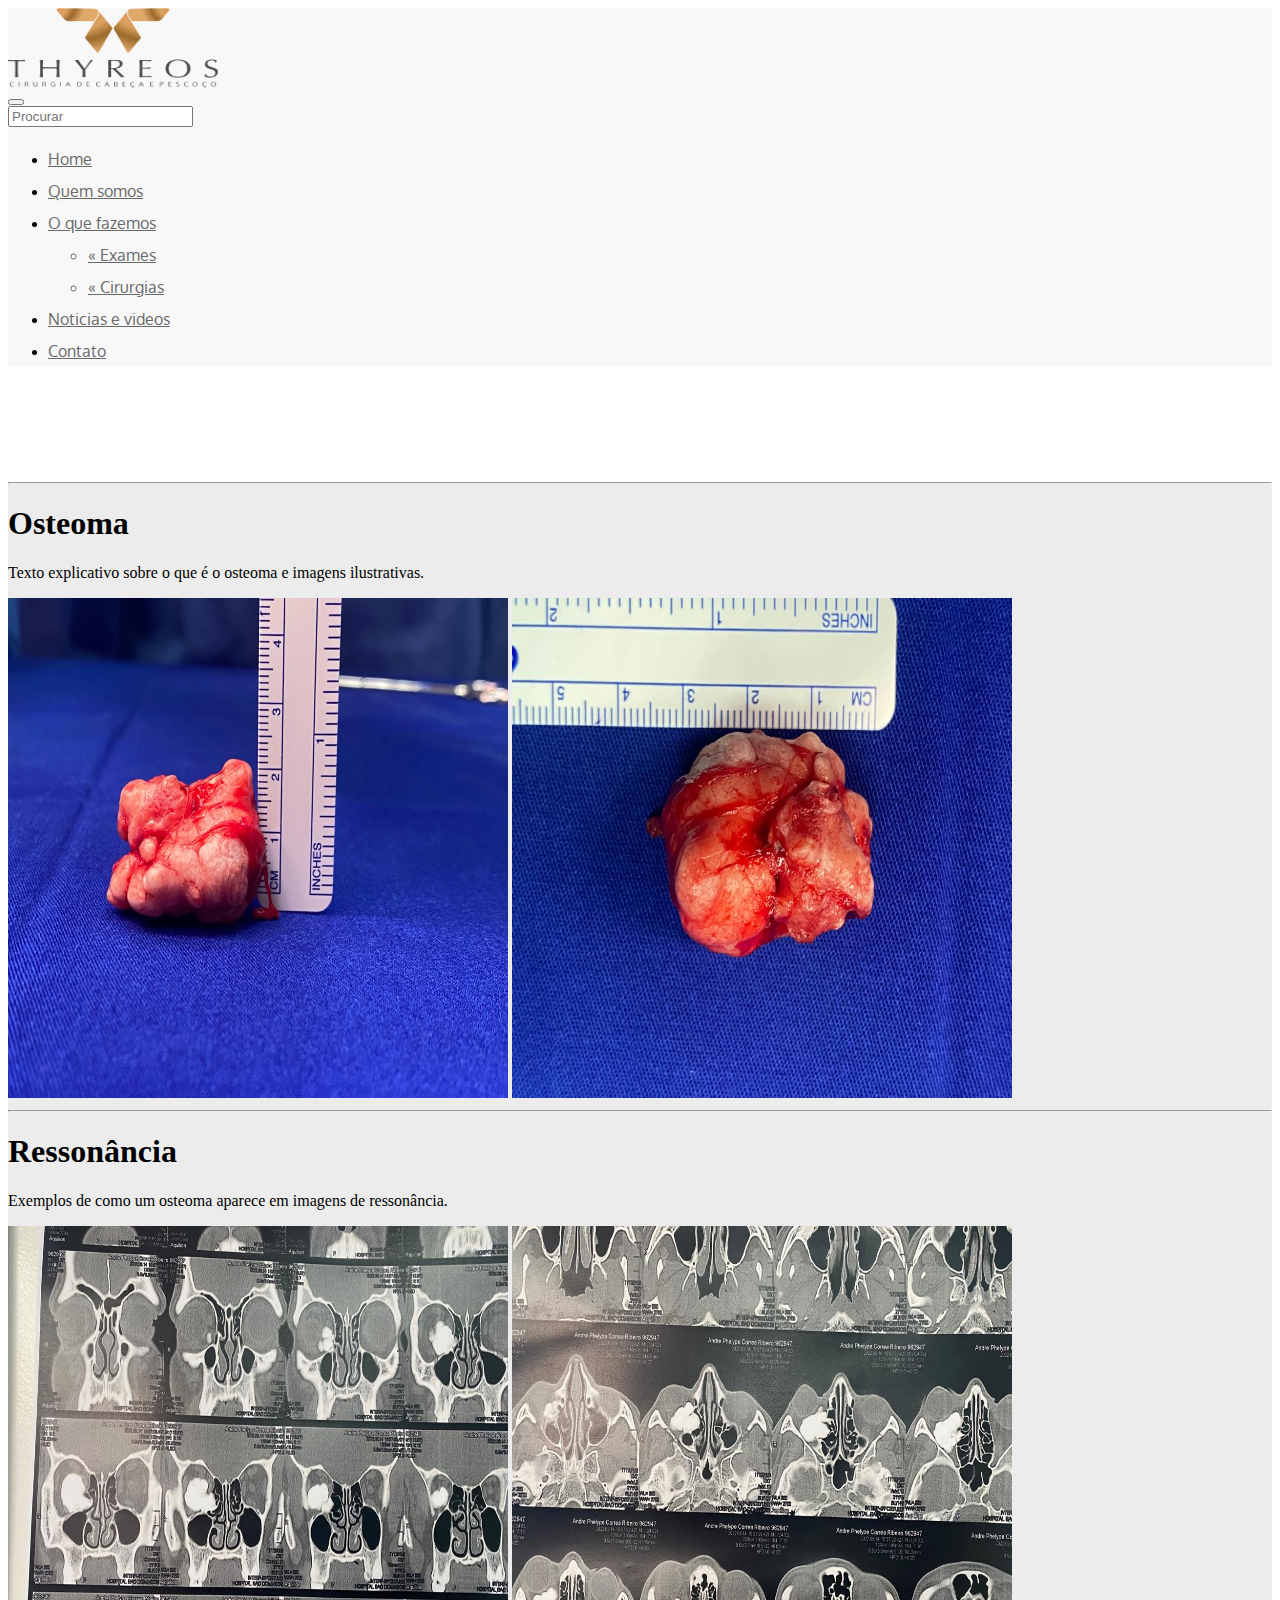
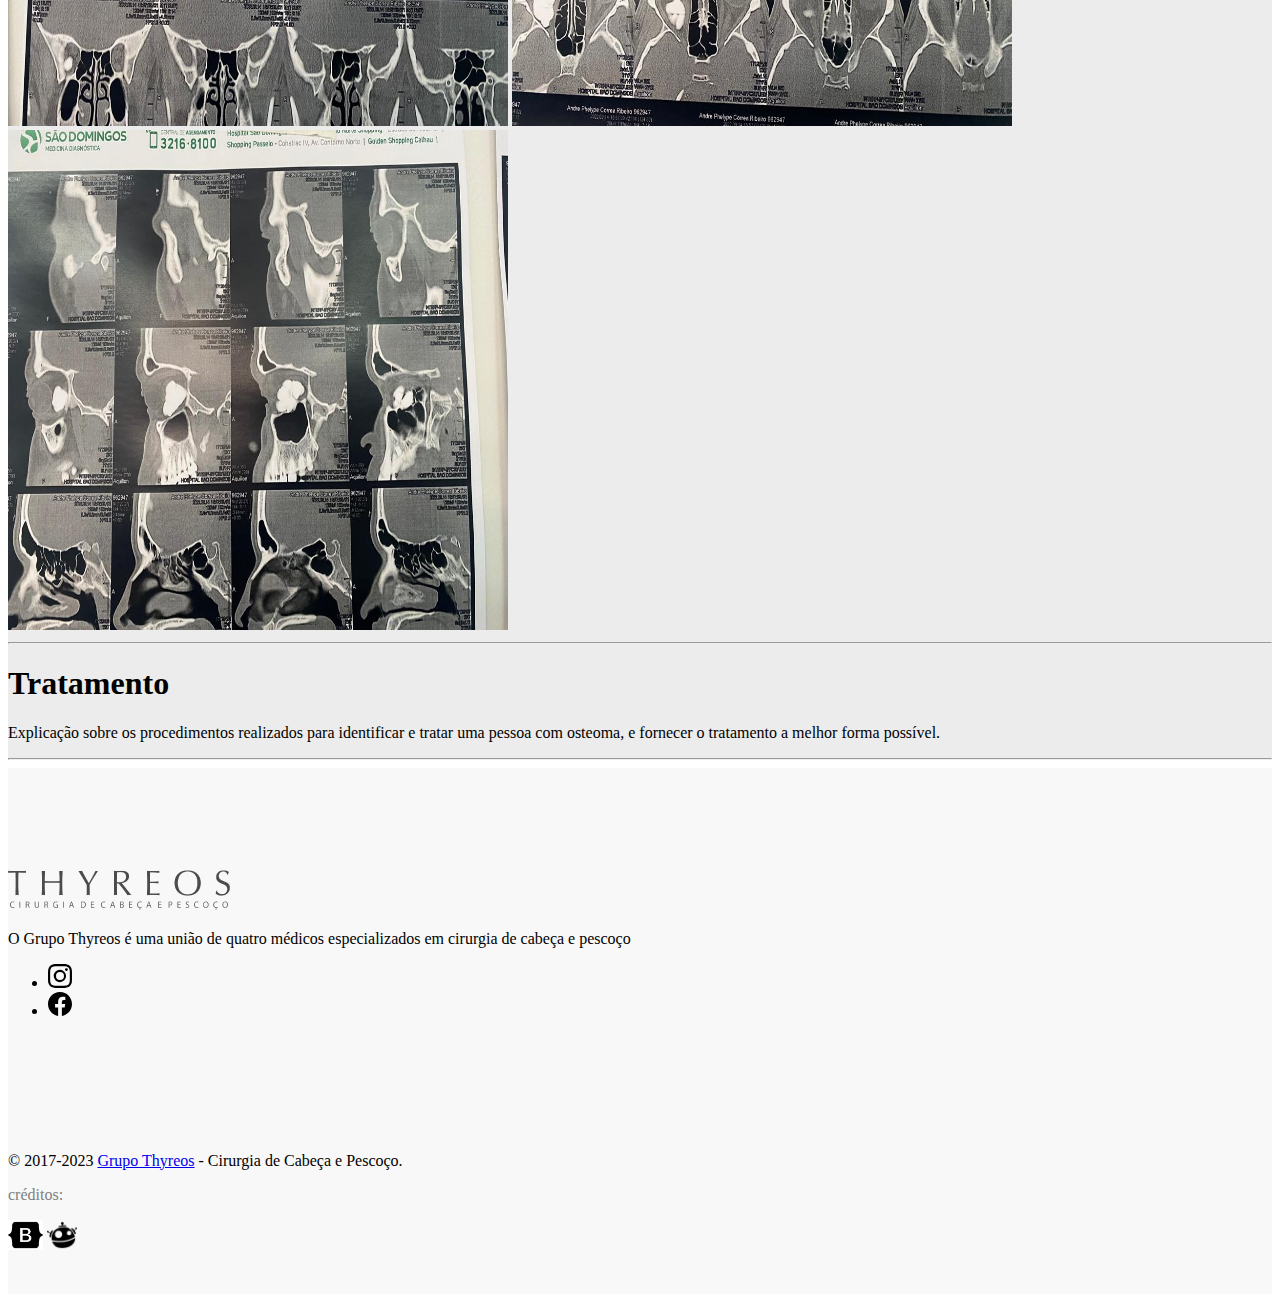
==== html/osteoma.html @ 92bbc5ab "Add files via upload" ====
<!DOCTYPE html>
<html lang="pt-br">
    <head>
        <meta charset="UTF-8">
        <meta http-equiv="X-UA-Compatible" content="IE=edge">
        <meta name="viewport" content="width=device-width, initial-scale=1">

        <!-- Link to Css-->
        <link rel="stylesheet" href="../css/index.css">

        <!-- Favicons -->
        <link rel="apple-touch-icon" href="/docs/5.3/assets/img/favicons/apple-touch-icon.png" sizes="180x180">
        <link rel="icon" href="/docs/5.3/assets/img/favicons/favicon-32x32.png" sizes="32x32" type="image/png">
        <link rel="icon" href="/docs/5.3/assets/img/favicons/favicon-16x16.png" sizes="16x16" type="image/png">
        <link rel="manifest" href="/docs/5.3/assets/img/favicons/manifest.json">
        <link rel="mask-icon" href="/docs/5.3/assets/img/favicons/safari-pinned-tab.svg" color="#712cf9">
        <link rel="icon" href="/docs/5.3/assets/img/favicons/favicon.ico">
        <meta name="theme-color" content="#712cf9">

        <!-- Link to Bootstrap-->
        <link rel="stylesheet" href="https://stackpath.bootstrapcdn.com/bootstrap/4.1.0/css/bootstrap.min.css" integrity="sha384-9gVQ4dYFwwWSjIDZnLEWnxCjeSWFphJiwGPXr1jddIhOegiu1FwO5qRGvFXOdJZ4" crossorigin="anonymous">

        <link rel="icon" href="../images/icon_logo.png" sizes="80x47">

        <style type="text/css">
  
          /* ============ desktop view ============ */
          @media all and (min-width: 992px) {
          
            .dropdown-menu li{
              position: relative;
            }
            .dropdown-menu .submenu{ 
              display: none;
              position: absolute;
              left:100%; top:-7px;
            }
            .dropdown-menu .submenu-left{ 
              right:100%; left:auto;
            }
          
            .dropdown-menu > li:hover{ background-color: #f1f1f1 }
            .dropdown-menu > li:hover > .submenu{
              display: block;
            }
          }	
          /* ============ desktop view .end// ============ */
          
          /* ============ small devices ============ */
          @media (max-width: 991px) {
          
          .dropdown-menu .dropdown-menu{
              margin-left:0.7rem; margin-right:0.7rem; margin-bottom: .5rem;
          }
          
          }	
          /* ============ small devices .end// ============ */
          
          </style>
          
        <script type="text/javascript">
        //	window.addEventListener("resize", function() {
        //		"use strict"; window.location.reload(); 
        //	});
        
        
          document.addEventListener("DOMContentLoaded", function(){
                
        
              /////// Prevent closing from click inside dropdown
            document.querySelectorAll('.dropdown-menu').forEach(function(element){
              element.addEventListener('click', function (e) {
                e.stopPropagation();
              });
            })
        
        
        
            // make it as accordion for smaller screens
            if (window.innerWidth < 992) {
        
              // close all inner dropdowns when parent is closed
              document.querySelectorAll('.navbar .dropdown').forEach(function(everydropdown){
                everydropdown.addEventListener('hidden.bs.dropdown', function () {
                  // after dropdown is hidden, then find all submenus
                    this.querySelectorAll('.submenu').forEach(function(everysubmenu){
                      // hide every submenu as well
                      everysubmenu.style.display = 'none';
                    });
                })
              });
              
              document.querySelectorAll('.dropdown-menu a').forEach(function(element){
                element.addEventListener('click', function (e) {
            
                    let nextEl = this.nextElementSibling;
                    if(nextEl && nextEl.classList.contains('submenu')) {	
                      // prevent opening link if link needs to open dropdown
                      e.preventDefault();
                      console.log(nextEl);
                      if(nextEl.style.display == 'block'){
                        nextEl.style.display = 'none';
                      } else {
                        nextEl.style.display = 'block';
                      }
        
                    }
                });
              })
            }
            // end if innerWidth
        
          }); 
          // DOMContentLoaded  end
        </script>

        <style type="text/css">.vue-notification-group{display:block;position:fixed;z-index:5000}.vue-notification-wrapper{display:block;overflow:hidden;width:100%;margin:0;padding:0}.notification-title{font-weight:600}.vue-notification-template{background:#fff}.vue-notification,.vue-notification-template{display:block;text-align:left}.vue-notification{font-size:12px;padding:10px;margin:0 5px 5px;color:#fff;background:#44a4fc;}.vue-notification.warn{background:#ffb648;}.vue-notification.error{background:#e54d42;}.vue-notification.success{background:#68cd86;}.vn-fade-enter-active,.vn-fade-leave-active,.vn-fade-move{transition:all .5s}.vn-fade-enter,.vn-fade-leave-to{opacity:0}</style>
        <!-- Site title-->
        <title>Site Thyreos</title>
    </head>
    <body>

        <svg xmlns="http://www.w3.org/2000/svg" style="display: none;">
          <symbol id="facebook" viewBox="0 0 16 16">
            <path d="M16 8.049c0-4.446-3.582-8.05-8-8.05C3.58 0-.002 3.603-.002 8.05c0 4.017 2.926 7.347 6.75 7.951v-5.625h-2.03V8.05H6.75V6.275c0-2.017 1.195-3.131 3.022-3.131.876 0 1.791.157 1.791.157v1.98h-1.009c-.993 0-1.303.621-1.303 1.258v1.51h2.218l-.354 2.326H9.25V16c3.824-.604 6.75-3.934 6.75-7.951z"></path>
          </symbol>
          <symbol id="instagram" viewBox="0 0 16 16">
              <path d="M8 0C5.829 0 5.556.01 4.703.048 3.85.088 3.269.222 2.76.42a3.917 3.917 0 0 0-1.417.923A3.927 3.927 0 0 0 .42 2.76C.222 3.268.087 3.85.048 4.7.01 5.555 0 5.827 0 8.001c0 2.172.01 2.444.048 3.297.04.852.174 1.433.372 1.942.205.526.478.972.923 1.417.444.445.89.719 1.416.923.51.198 1.09.333 1.942.372C5.555 15.99 5.827 16 8 16s2.444-.01 3.298-.048c.851-.04 1.434-.174 1.943-.372a3.916 3.916 0 0 0 1.416-.923c.445-.445.718-.891.923-1.417.197-.509.332-1.09.372-1.942C15.99 10.445 16 10.173 16 8s-.01-2.445-.048-3.299c-.04-.851-.175-1.433-.372-1.941a3.926 3.926 0 0 0-.923-1.417A3.911 3.911 0 0 0 13.24.42c-.51-.198-1.092-.333-1.943-.372C10.443.01 10.172 0 7.998 0h.003zm-.717 1.442h.718c2.136 0 2.389.007 3.232.046.78.035 1.204.166 1.486.275.373.145.64.319.92.599.28.28.453.546.598.92.11.281.24.705.275 1.485.039.843.047 1.096.047 3.231s-.008 2.389-.047 3.232c-.035.78-.166 1.203-.275 1.485a2.47 2.47 0 0 1-.599.919c-.28.28-.546.453-.92.598-.28.11-.704.24-1.485.276-.843.038-1.096.047-3.232.047s-2.39-.009-3.233-.047c-.78-.036-1.203-.166-1.485-.276a2.478 2.478 0 0 1-.92-.598 2.48 2.48 0 0 1-.6-.92c-.109-.281-.24-.705-.275-1.485-.038-.843-.046-1.096-.046-3.233 0-2.136.008-2.388.046-3.231.036-.78.166-1.204.276-1.486.145-.373.319-.64.599-.92.28-.28.546-.453.92-.598.282-.11.705-.24 1.485-.276.738-.034 1.024-.044 2.515-.045v.002zm4.988 1.328a.96.96 0 1 0 0 1.92.96.96 0 0 0 0-1.92zm-4.27 1.122a4.109 4.109 0 1 0 0 8.217 4.109 4.109 0 0 0 0-8.217zm0 1.441a2.667 2.667 0 1 1 0 5.334 2.667 2.667 0 0 1 0-5.334z"></path>
          </symbol>
        </svg>
  
          <header>
          <nav class="navbar navbar-expand-xl navbg fixed-top" aria-label="Third navbar example">
              <div class="container-fluid mt-2 mb-2 px-2">
                  <div class="heading">
                  <img class="icone border-right pr-5" src="../images/logo.png" alt="Logo da empresa Thyreos">
                </div>
              <button class="navbar-toggler justify-content-end" type="button" data-bs-toggle="collapse" data-bs-target="#navbarsExample03" aria-controls="navbarsExample03" aria-expanded="false" aria-label="Toggle navigation">
                  <span class="navbar-toggler-icon"></span>
              </button>
  
                <div class="collapse navbar-collapse cont-fixed justify-content-start mt-3 mb-2 px-3" id="navbarsExample03">
                  <form action="" class="navbar-form navbar-right" role="search" id="navBarSearchForm">
                    <input class="form-control pr-5" type="search" placeholder="Procurar" aria-label="Search" wfd-id="id2">
                  </form>
                  <ul class="navbar-nav me-auto mb-2 mb-xl-0">
                    <li class="nav-item px-2">
                      <a class="nav-link active text-nowrap maintext" aria-current="page" href="../html/index.html">Home</a>
                    </li>
                    <li class="nav-item">
                      <a class="nav-link active px-2 text-nowrap maintext" href="#">Quem somos</a>
                    </li>
                    <li class="nav-item dropdown">
                      <a class="nav-link dropdown-toggle maintext px-2 text-nowrap" href="#" data-bs-toggle="dropdown" aria-expanded="false">O que fazemos</a>
                        <ul class="dropdown-menu border-0 dropdown-menu maintext">
                          <li><a class="dropdown ml-4 maintext" href="#"> « Exames </a>
                            <ul class="submenu submenu-left dropdown-menu maintext">
                             <li><a class="ml-4 maintext" href="">Punção Biópsia</a></li>
                             <li><a class="mx-4 maintext" href="">Videolaringoscopia</a></li>
                          </ul>
                         </li>
                        <li><a class="dropdown ml-4 maintext text" href="#"> « Cirurgias </a>
                           <ul class="submenu submenu-left dropdown-menu maintext">
                            <li><a class="text-nowrap ml-4 maintext" href="">Glândula Salivar</a></li>
                            <li><a class="text-nowrap ml-4 maintext" href="">Glândulas Tireoide</a></li>
                            <li><a class="text-nowrap ml-4 maintext" href="">Tumores de Boca</a></li>
                            <li><a class="text-nowrap ml-4 maintext" href="">Tumores na Garganta</a></li>
                            <li><a class="text-nowrap ml-4 maintext" href="">Tumores de Laringe</a></li>
                            <li><a class="text-nowrap ml-4 maintext" href="">Tumores de Seios Paranasais</a></li>
                            <li><a class="text-nowrap ml-4 maintext" href="">Biópsia Gânglios Linfáticos</a></li>
                            <li><a class="text-nowrap mx-4 maintext" href="">Tratamento de Câncer de Pele</a></li>
                            <li><a class="text-nowrap mx-4 maintext" href="">Osteoma</a></li>
                         </ul>
                        </li>
                      </ul>
                    </li>
                    <li class="nav-item px-2 text-nowrap">
                      <a class="nav-link active maintext" href="#">Noticias e videos</a>
                    </li>
                    <li class="nav-item px-2 text-nowrap">
                      <a class="nav-link active maintext" href="#">Contato</a>
                    </li>
                  </ul>
                </div>
              </div>
            </div>
          </nav>
          </header>
          

        <main class="margin-main mx-0 mainbg shadows">

            <!-- Marketing messaging and featurettes
            ================================================== -->
            <!-- Wrap the rest of the page in another container to center all the content. -->
          
            <div class="container marketing text-center">
                <!-- START THE FEATURETTES -->
          
              <hr class="featurette-divider">
          
              <div class="featurette my-4 py-5 shadow bg-light rounded">
                <div class="text-center">
                  <h1 class="featurette-heading">Osteoma <!--<span class="text-muted">It’ll blow your mind.</span>--></h1>
                  <p class="lead">Texto explicativo sobre o que é o osteoma e imagens ilustrativas.</p>

                </div>
                <div class="d-inline">
                  <img src="../images/Osteoma2.jpeg" class="bd-placeholder-img bd-placeholder-img-lg featurette-image img-fluid mx-auto" width="500" height="500" xmlns="http://www.w3.org/2000/svg" role="img" aria-label="Placeholder: 500x500" preserveAspectRatio="xMidYMid slice" focusable="false"><title>Placeholder</title><rect width="100%" height="100%" fill="#eee"></rect><text x="50%" y="50%" fill="#aaa" dy=".3em"></text></img>
                  <img src="../images/Osteoma1.jpeg" class="bd-placeholder-img bd-placeholder-img-lg featurette-image img-fluid mx-auto" width="500" height="500" xmlns="http://www.w3.org/2000/svg" role="img" aria-label="Placeholder: 500x500" preserveAspectRatio="xMidYMid slice" focusable="false"><title>Placeholder</title><rect width="100%" height="100%" fill="#eee"></rect><text x="50%" y="50%" fill="#aaa" dy=".3em"></text></img>
                </div>
              </div>
          
              <hr class="featurette-divider">
          
              <div class="featurette my-4 p-3 shadow bg-light">
                <div class="text-center">
                  <h1 class="featurette-heading">Ressonância <!--<span class="text-muted">Checkmate.</span>--></h1>
                  <p class="lead">Exemplos de como um osteoma aparece em imagens de ressonância.</p>
                </div>
                <div class="">
                  <img src="../images/Ressonância1.jpeg" class="bd-placeholder-img bd-placeholder-img-lg featurette-image img-fluid mx-auto" width="500" height="500" xmlns="http://www.w3.org/2000/svg" role="img" aria-label="Placeholder: 500x500" preserveAspectRatio="xMidYMid slice" focusable="false"><title>Placeholder</title><rect width="100%" height="100%" fill="#eee"></rect><text x="50%" y="50%" fill="#aaa" dy=".3em"></text></img>
                  <img src="../images/Ressonância 2.jpeg" class="bd-placeholder-img bd-placeholder-img-lg featurette-image img-fluid mx-auto" width="500" height="500" xmlns="http://www.w3.org/2000/svg" role="img" aria-label="Placeholder: 500x500" preserveAspectRatio="xMidYMid slice" focusable="false"><title>Placeholder</title><rect width="100%" height="100%" fill="#eee"></rect><text x="50%" y="50%" fill="#aaa" dy=".3em"></text></img>
                  <img src="../images/Ressonância3.jpeg" class="bd-placeholder-img bd-placeholder-img-lg featurette-image img-fluid mx-auto" width="500" height="500" xmlns="http://www.w3.org/2000/svg" role="img" aria-label="Placeholder: 500x500" preserveAspectRatio="xMidYMid slice" focusable="false"><title>Placeholder</title><rect width="100%" height="100%" fill="#eee"></rect><text x="50%" y="50%" fill="#aaa" dy=".3em"></text></img>
          
                </div>
              </div>

              <hr class="featurette-divider">
          
              <div class="featurette my-4 p-3 mb-5 shadow bg-light rounded">
                <div class="text-center order-md-2">
                  <h1 class="featurette-heading text-center">Tratamento <!--<span class="text-muted">See for yourself.</span>--></h1>
                  <p class="lead text-center">Explicação sobre os procedimentos realizados para identificar e tratar uma pessoa com osteoma, e fornecer o tratamento a melhor forma possível.</p>
                </div>
              </div>
          
              <hr class="featurette-divider mb-0 shadow">
          
              <!-- /END THE FEATURETTES -->
          
            </div><!-- /.container -->
          </main>
          
            <!-- FOOTER -->
            <footer class="container-fluid mx-0 px-0">
                <div class="navbg footermargin">
                  <div class="text-center mb-4">
                    <img class="" src="../images/thyreos.png" alt="Logo da empresa Thyreos">
                    <p class="mt-4">O Grupo Thyreos é uma união de quatro médicos especializados em cirurgia de cabeça e pescoço</p>
                  </div>  
                  <ul class="nav justify-content-center mt-4">
                    <li class=""><a class="text-muted" href="https://instagram.com/grupothyreos?utm_source=ig_profile_share&igshid=w9jch1jjspug"><svg class="bi" width="24" height="24"><use xlink:href="#instagram"></use></svg></a></li>
                    <li class="ml-3"><a class="text-muted" href="https://www.facebook.com/grupothyreos/"><svg class="bi" width="24" height="24"><use xlink:href="#facebook"></use></svg></a></li>
                  </ul>
                  <div id="copyright" class="vertical-justify">
                    <div class="container-fluid footermargin">
                      <div class="row vertical-center">
                        <div class="col-12 col-sm-12 col-md-10">
                          <p class="mx-5">© 2017-2023 <a href="#">Grupo Thyreos</a> - Cirurgia de Cabeça e Pescoço.</p>
                        </div>
                        <div class="col-12 col-sm-12 col-md-2 vertical-right text-nowrap text-center">
                          <p class="d-inline lowproftext mr-2">créditos:</p>
                          <a class="mr-2" href="https://icons.getbootstrap.com/" target="_blank"><img class="imgrey" src="../images/Bootstrap.png" width="35" height="30" xmlns="http://www.w3.org/2000/svg" role="img" aria-label="Placeholder: 500x500" preserveAspectRatio="xMidYMid slice" focusable="false"><rect width="100%" height="100%" fill="#eee"></rect><text x="50%" y="50%" fill="#aaa" dy=".3em"></text></img></a>
                          <a class="" href="https://br.freepik.com/" target="_blank"><img class="mr-5 imgrey" src="../images/freepik.png" width="30" height="30" xmlns="http://www.w3.org/2000/svg" role="img" aria-label="Placeholder: 500x500" preserveAspectRatio="xMidYMid slice" focusable="false"><rect width="100%" height="100%" fill="#eee"></rect><text x="50%" y="50%" fill="#aaa" dy=".3em"></text></img></a>
                        </div>
                      </div>
                    </div>
                  </div>
              </footer>

        <!-- Bootstrap scripts-->
        <script src="https://cdn.jsdelivr.net/npm/bootstrap@5.3.0-alpha1/dist/js/bootstrap.bundle.min.js" integrity="sha384-w76AqPfDkMBDXo30jS1Sgez6pr3x5MlQ1ZAGC+nuZB+EYdgRZgiwxhTBTkF7CXvN" crossorigin="anonymous"></script>
    </body>
</html>
---- css/index.css ----
@import url('https://fonts.googleapis.com/css2?family=Oxygen:wght@700&display=swap');
@import url('https://fonts.googleapis.com/css2?family=Roboto:wght@700&display=swap');

@keyframes fade{
    from{opacity: 0%;}
    to{opacity: 100%;}
}

@keyframes btnHover{
    to{color: white; background-color: #d2ac47;}
}

.icone{
    width: 210px;
    height: 80px;
}

.heading{
    width: 30%;
    height: 80px;
}

.nome{
    font-size: 130%;
}

.margin-main{
    margin-top: 115px;
}

.cont-fixed{
    width: 2000px;
}

.transparent{
    opacity: 0;
}

form{
    width: 100% !important;
}

.navbg{
    background-color:#F8F8F8;
}

.mainbg{
    background-color:#ECECEC;
}

.maintext{
    color:dimgray;
    font-family: 'Oxygen', sans-serif;
    line-height: 200%;
    animation-name: fade;
    animation-duration: 0.7s;

    transition: color 0.4s;
}

.lowproftext{
    color: grey;
}

.maintext:hover{
    color: #ae8625;
    text-decoration: none;
    transition: color 0.4s;
}

.footermargin{
    padding-top: 100px;
    padding-bottom: 20px;
}

.imgrey{
    fill: black !important;
}

.custom-button{
    padding: 10px 16px;
    background-color: white;
    border: 2px solid #d2ac47;
    border-radius: 10px;

    font-family: 'Roboto', sans-serif;
    color: #ae8625;
}

.custom-button:hover{
    color: #d2ac47;
    animation: btnHover 0.4s forwards;
    text-decoration: none;
}
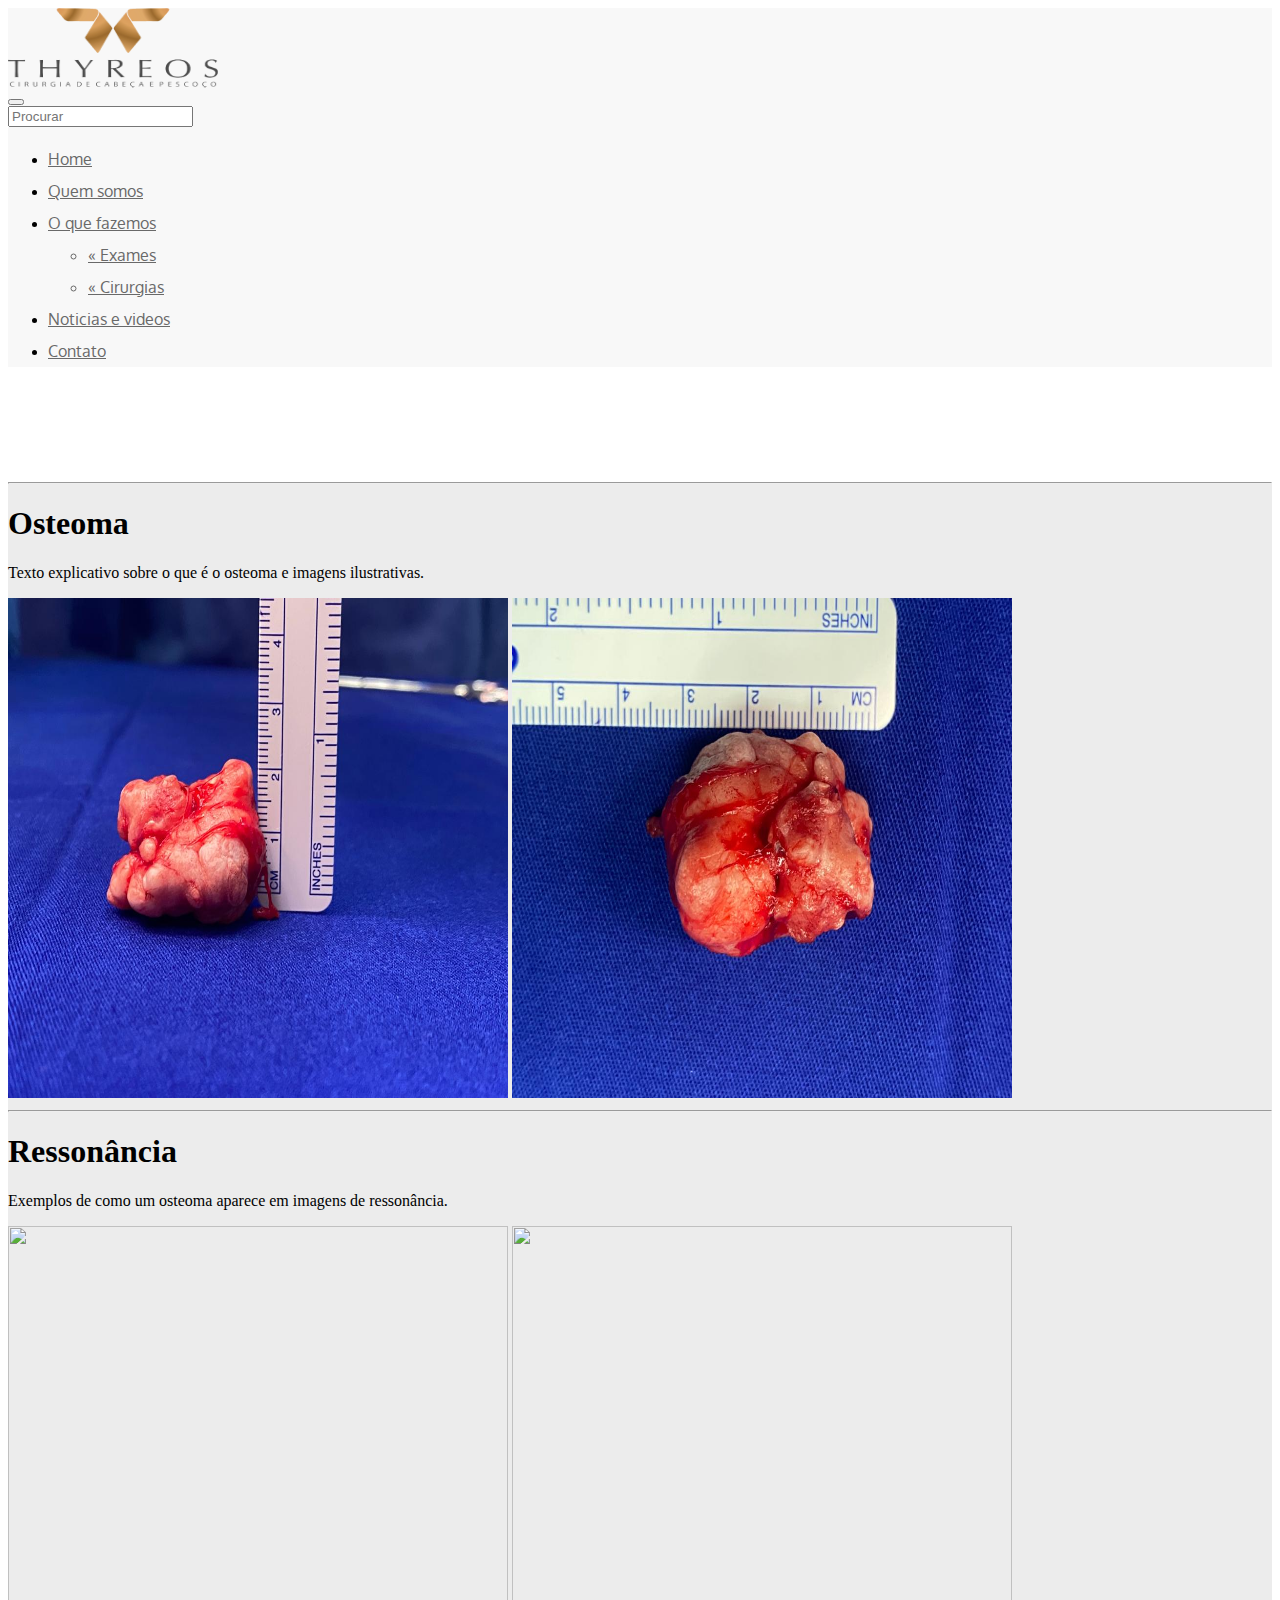
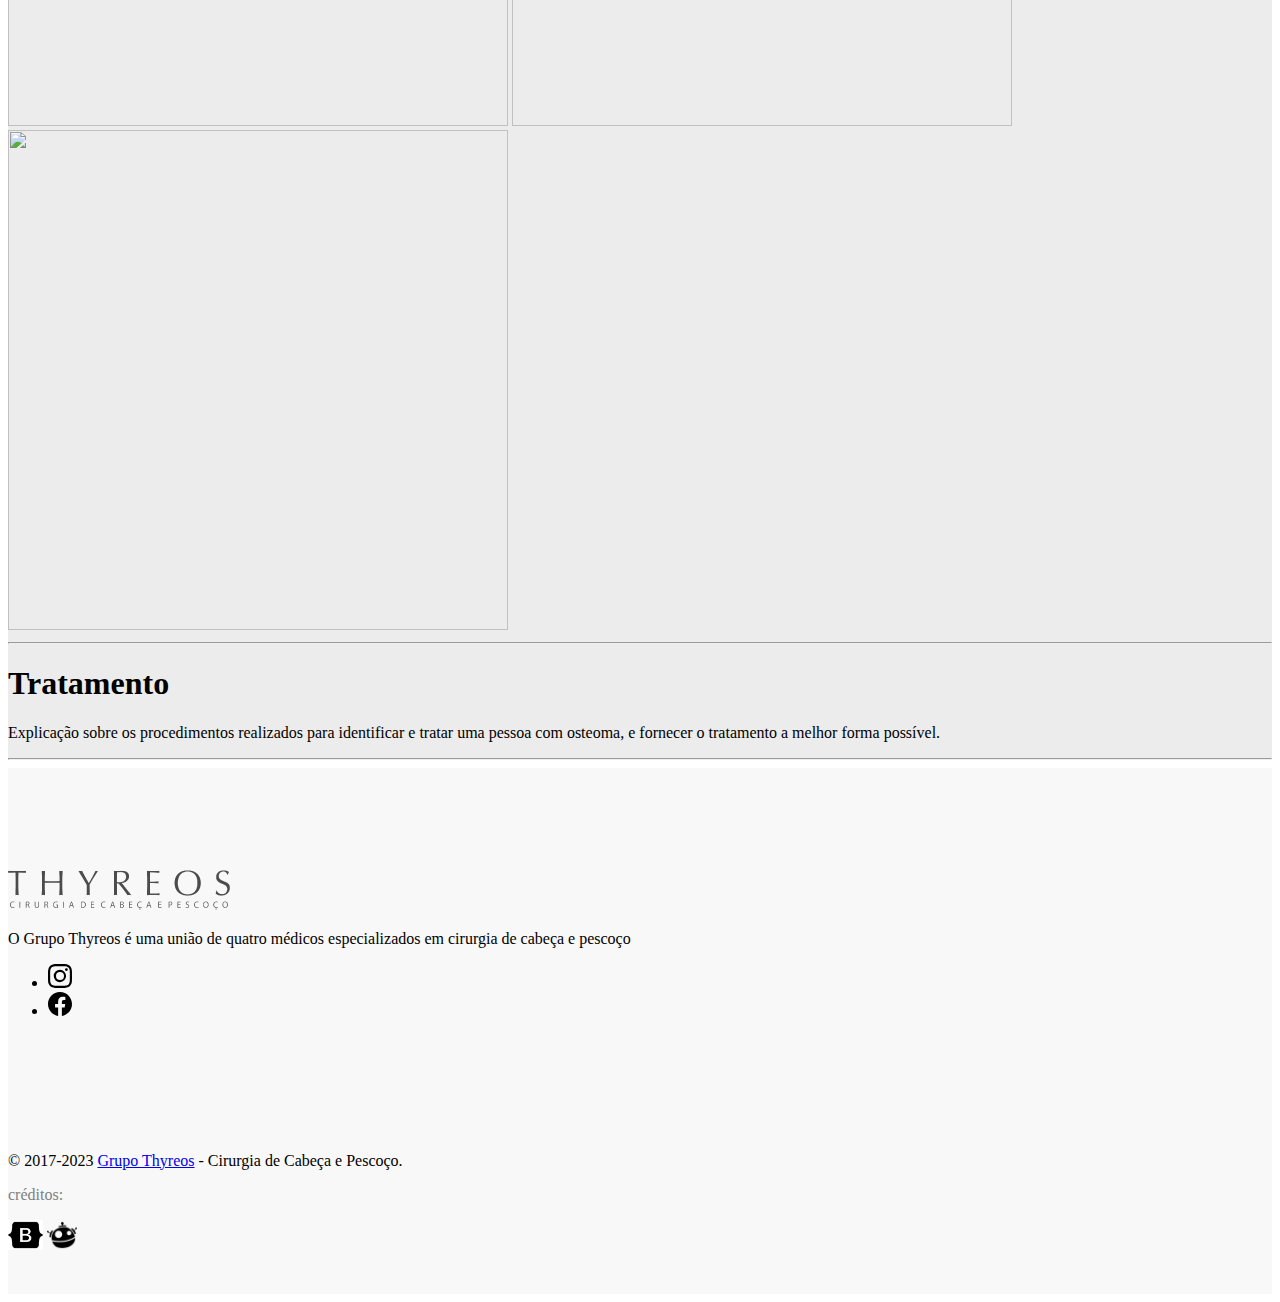
==== commit c2f5d8ae: "Update osteoma.html" ====
--- a/html/osteoma.html
+++ b/html/osteoma.html
@@ -135,7 +135,7 @@
                   <div class="heading">
                   <img class="icone border-right pr-5" src="../images/logo.png" alt="Logo da empresa Thyreos">
                 </div>
-              <button class="navbar-toggler justify-content-end" type="button" data-bs-toggle="collapse" data-bs-target="#navbarsExample03" aria-controls="navbarsExample03" aria-expanded="false" aria-label="Toggle navigation">
+              <button class="navbar-toggler navbar-light justify-content-end" type="button" data-bs-toggle="collapse" data-bs-target="#navbarsExample03" aria-controls="navbarsExample03" aria-expanded="false" aria-label="Toggle navigation">
                   <span class="navbar-toggler-icon"></span>
               </button>
   
@@ -145,7 +145,7 @@
                   </form>
                   <ul class="navbar-nav me-auto mb-2 mb-xl-0">
                     <li class="nav-item px-2">
-                      <a class="nav-link active text-nowrap maintext" aria-current="page" href="../html/index.html">Home</a>
+                      <a class="nav-link active text-nowrap maintext" aria-current="page" href="../index.html">Home</a>
                     </li>
                     <li class="nav-item">
                       <a class="nav-link active px-2 text-nowrap maintext" href="#">Quem somos</a>
@@ -169,7 +169,7 @@
                             <li><a class="text-nowrap ml-4 maintext" href="">Tumores de Seios Paranasais</a></li>
                             <li><a class="text-nowrap ml-4 maintext" href="">Biópsia Gânglios Linfáticos</a></li>
                             <li><a class="text-nowrap mx-4 maintext" href="">Tratamento de Câncer de Pele</a></li>
-                            <li><a class="text-nowrap mx-4 maintext" href="">Osteoma</a></li>
+                            <li><a class="text-nowrap mx-4 maintext" href="#">Osteoma</a></li>
                          </ul>
                         </li>
                       </ul>
@@ -219,9 +219,9 @@
                   <p class="lead">Exemplos de como um osteoma aparece em imagens de ressonância.</p>
                 </div>
                 <div class="">
-                  <img src="../images/Ressonância1.jpeg" class="bd-placeholder-img bd-placeholder-img-lg featurette-image img-fluid mx-auto" width="500" height="500" xmlns="http://www.w3.org/2000/svg" role="img" aria-label="Placeholder: 500x500" preserveAspectRatio="xMidYMid slice" focusable="false"><title>Placeholder</title><rect width="100%" height="100%" fill="#eee"></rect><text x="50%" y="50%" fill="#aaa" dy=".3em"></text></img>
-                  <img src="../images/Ressonância 2.jpeg" class="bd-placeholder-img bd-placeholder-img-lg featurette-image img-fluid mx-auto" width="500" height="500" xmlns="http://www.w3.org/2000/svg" role="img" aria-label="Placeholder: 500x500" preserveAspectRatio="xMidYMid slice" focusable="false"><title>Placeholder</title><rect width="100%" height="100%" fill="#eee"></rect><text x="50%" y="50%" fill="#aaa" dy=".3em"></text></img>
-                  <img src="../images/Ressonância3.jpeg" class="bd-placeholder-img bd-placeholder-img-lg featurette-image img-fluid mx-auto" width="500" height="500" xmlns="http://www.w3.org/2000/svg" role="img" aria-label="Placeholder: 500x500" preserveAspectRatio="xMidYMid slice" focusable="false"><title>Placeholder</title><rect width="100%" height="100%" fill="#eee"></rect><text x="50%" y="50%" fill="#aaa" dy=".3em"></text></img>
+                  <img src="../images/Tomografia1.jpeg" class="bd-placeholder-img bd-placeholder-img-lg featurette-image img-fluid mx-auto" width="500" height="500" xmlns="http://www.w3.org/2000/svg" role="img" aria-label="Placeholder: 500x500" preserveAspectRatio="xMidYMid slice" focusable="false"><title>Placeholder</title><rect width="100%" height="100%" fill="#eee"></rect><text x="50%" y="50%" fill="#aaa" dy=".3em"></text></img>
+                  <img src="../images/Tomografia2.jpeg" class="bd-placeholder-img bd-placeholder-img-lg featurette-image img-fluid mx-auto" width="500" height="500" xmlns="http://www.w3.org/2000/svg" role="img" aria-label="Placeholder: 500x500" preserveAspectRatio="xMidYMid slice" focusable="false"><title>Placeholder</title><rect width="100%" height="100%" fill="#eee"></rect><text x="50%" y="50%" fill="#aaa" dy=".3em"></text></img>
+                  <img src="../images/Tomografia3.jpeg" class="bd-placeholder-img bd-placeholder-img-lg featurette-image img-fluid mx-auto" width="500" height="500" xmlns="http://www.w3.org/2000/svg" role="img" aria-label="Placeholder: 500x500" preserveAspectRatio="xMidYMid slice" focusable="false"><title>Placeholder</title><rect width="100%" height="100%" fill="#eee"></rect><text x="50%" y="50%" fill="#aaa" dy=".3em"></text></img>
           
                 </div>
               </div>
@@ -272,4 +272,4 @@
         <!-- Bootstrap scripts-->
         <script src="https://cdn.jsdelivr.net/npm/bootstrap@5.3.0-alpha1/dist/js/bootstrap.bundle.min.js" integrity="sha384-w76AqPfDkMBDXo30jS1Sgez6pr3x5MlQ1ZAGC+nuZB+EYdgRZgiwxhTBTkF7CXvN" crossorigin="anonymous"></script>
     </body>
-</html>+</html>
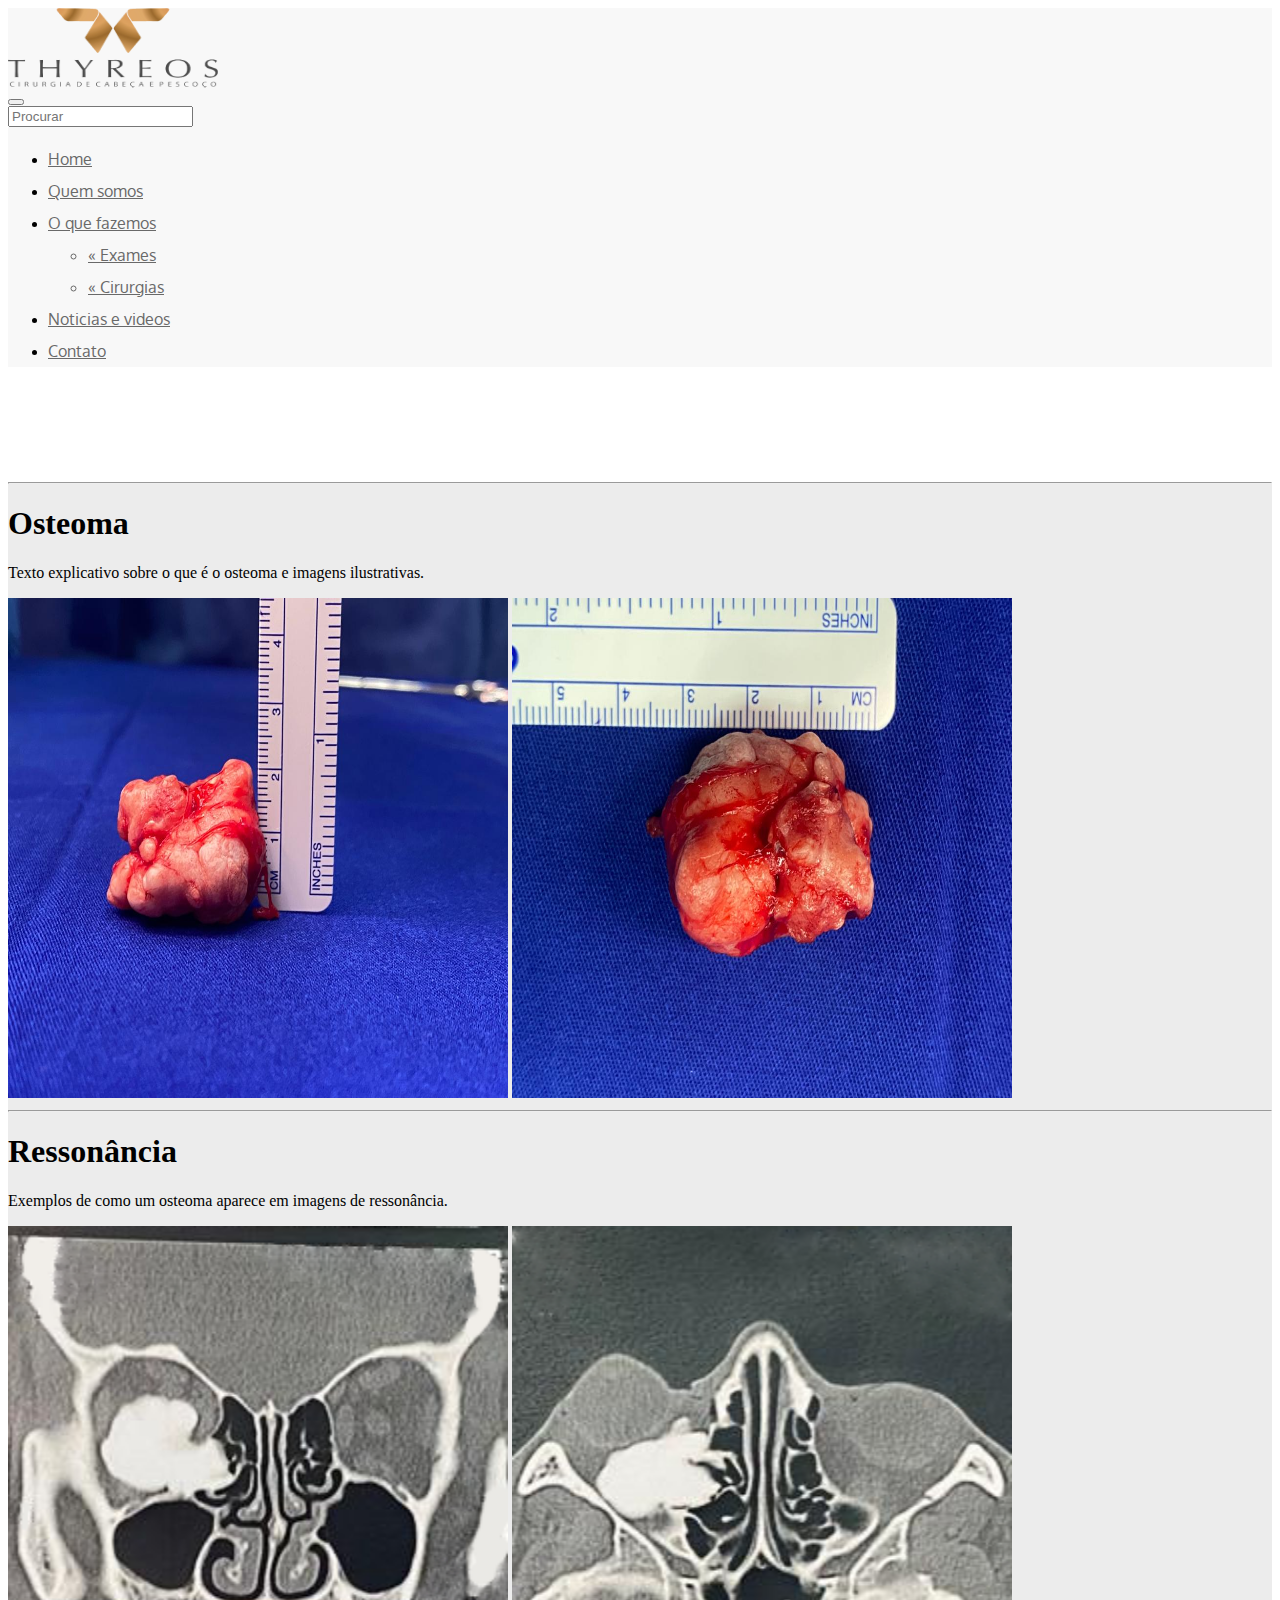
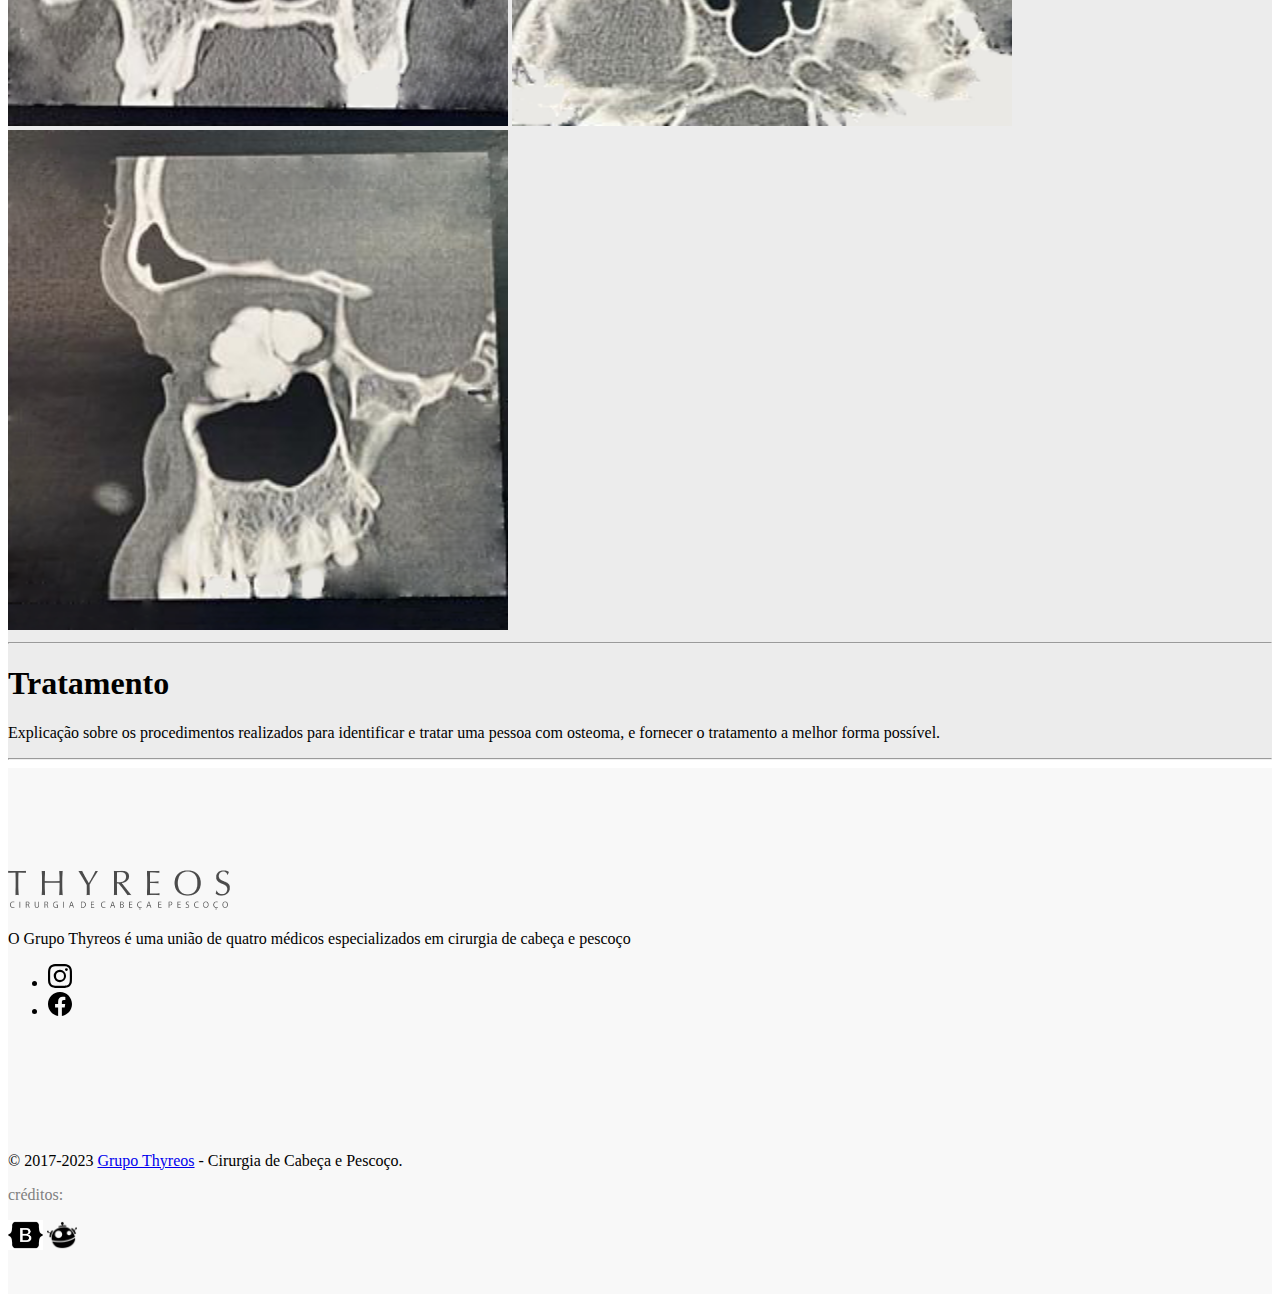
==== commit e7199dfe: "Update osteoma.html" ====
--- a/html/osteoma.html
+++ b/html/osteoma.html
@@ -219,9 +219,9 @@
                   <p class="lead">Exemplos de como um osteoma aparece em imagens de ressonância.</p>
                 </div>
                 <div class="">
-                  <img src="../images/Tomografia1.jpeg" class="bd-placeholder-img bd-placeholder-img-lg featurette-image img-fluid mx-auto" width="500" height="500" xmlns="http://www.w3.org/2000/svg" role="img" aria-label="Placeholder: 500x500" preserveAspectRatio="xMidYMid slice" focusable="false"><title>Placeholder</title><rect width="100%" height="100%" fill="#eee"></rect><text x="50%" y="50%" fill="#aaa" dy=".3em"></text></img>
-                  <img src="../images/Tomografia2.jpeg" class="bd-placeholder-img bd-placeholder-img-lg featurette-image img-fluid mx-auto" width="500" height="500" xmlns="http://www.w3.org/2000/svg" role="img" aria-label="Placeholder: 500x500" preserveAspectRatio="xMidYMid slice" focusable="false"><title>Placeholder</title><rect width="100%" height="100%" fill="#eee"></rect><text x="50%" y="50%" fill="#aaa" dy=".3em"></text></img>
-                  <img src="../images/Tomografia3.jpeg" class="bd-placeholder-img bd-placeholder-img-lg featurette-image img-fluid mx-auto" width="500" height="500" xmlns="http://www.w3.org/2000/svg" role="img" aria-label="Placeholder: 500x500" preserveAspectRatio="xMidYMid slice" focusable="false"><title>Placeholder</title><rect width="100%" height="100%" fill="#eee"></rect><text x="50%" y="50%" fill="#aaa" dy=".3em"></text></img>
+                  <img src="../images/Tomografia1.png" class="bd-placeholder-img bd-placeholder-img-lg featurette-image img-fluid mx-auto" width="500" height="500" xmlns="http://www.w3.org/2000/svg" role="img" aria-label="Placeholder: 500x500" preserveAspectRatio="xMidYMid slice" focusable="false"><title>Placeholder</title><rect width="100%" height="100%" fill="#eee"></rect><text x="50%" y="50%" fill="#aaa" dy=".3em"></text></img>
+                  <img src="../images/Tomografia2.png" class="bd-placeholder-img bd-placeholder-img-lg featurette-image img-fluid mx-auto" width="500" height="500" xmlns="http://www.w3.org/2000/svg" role="img" aria-label="Placeholder: 500x500" preserveAspectRatio="xMidYMid slice" focusable="false"><title>Placeholder</title><rect width="100%" height="100%" fill="#eee"></rect><text x="50%" y="50%" fill="#aaa" dy=".3em"></text></img>
+                  <img src="../images/Tomografia3.png" class="bd-placeholder-img bd-placeholder-img-lg featurette-image img-fluid mx-auto" width="500" height="500" xmlns="http://www.w3.org/2000/svg" role="img" aria-label="Placeholder: 500x500" preserveAspectRatio="xMidYMid slice" focusable="false"><title>Placeholder</title><rect width="100%" height="100%" fill="#eee"></rect><text x="50%" y="50%" fill="#aaa" dy=".3em"></text></img>
           
                 </div>
               </div>
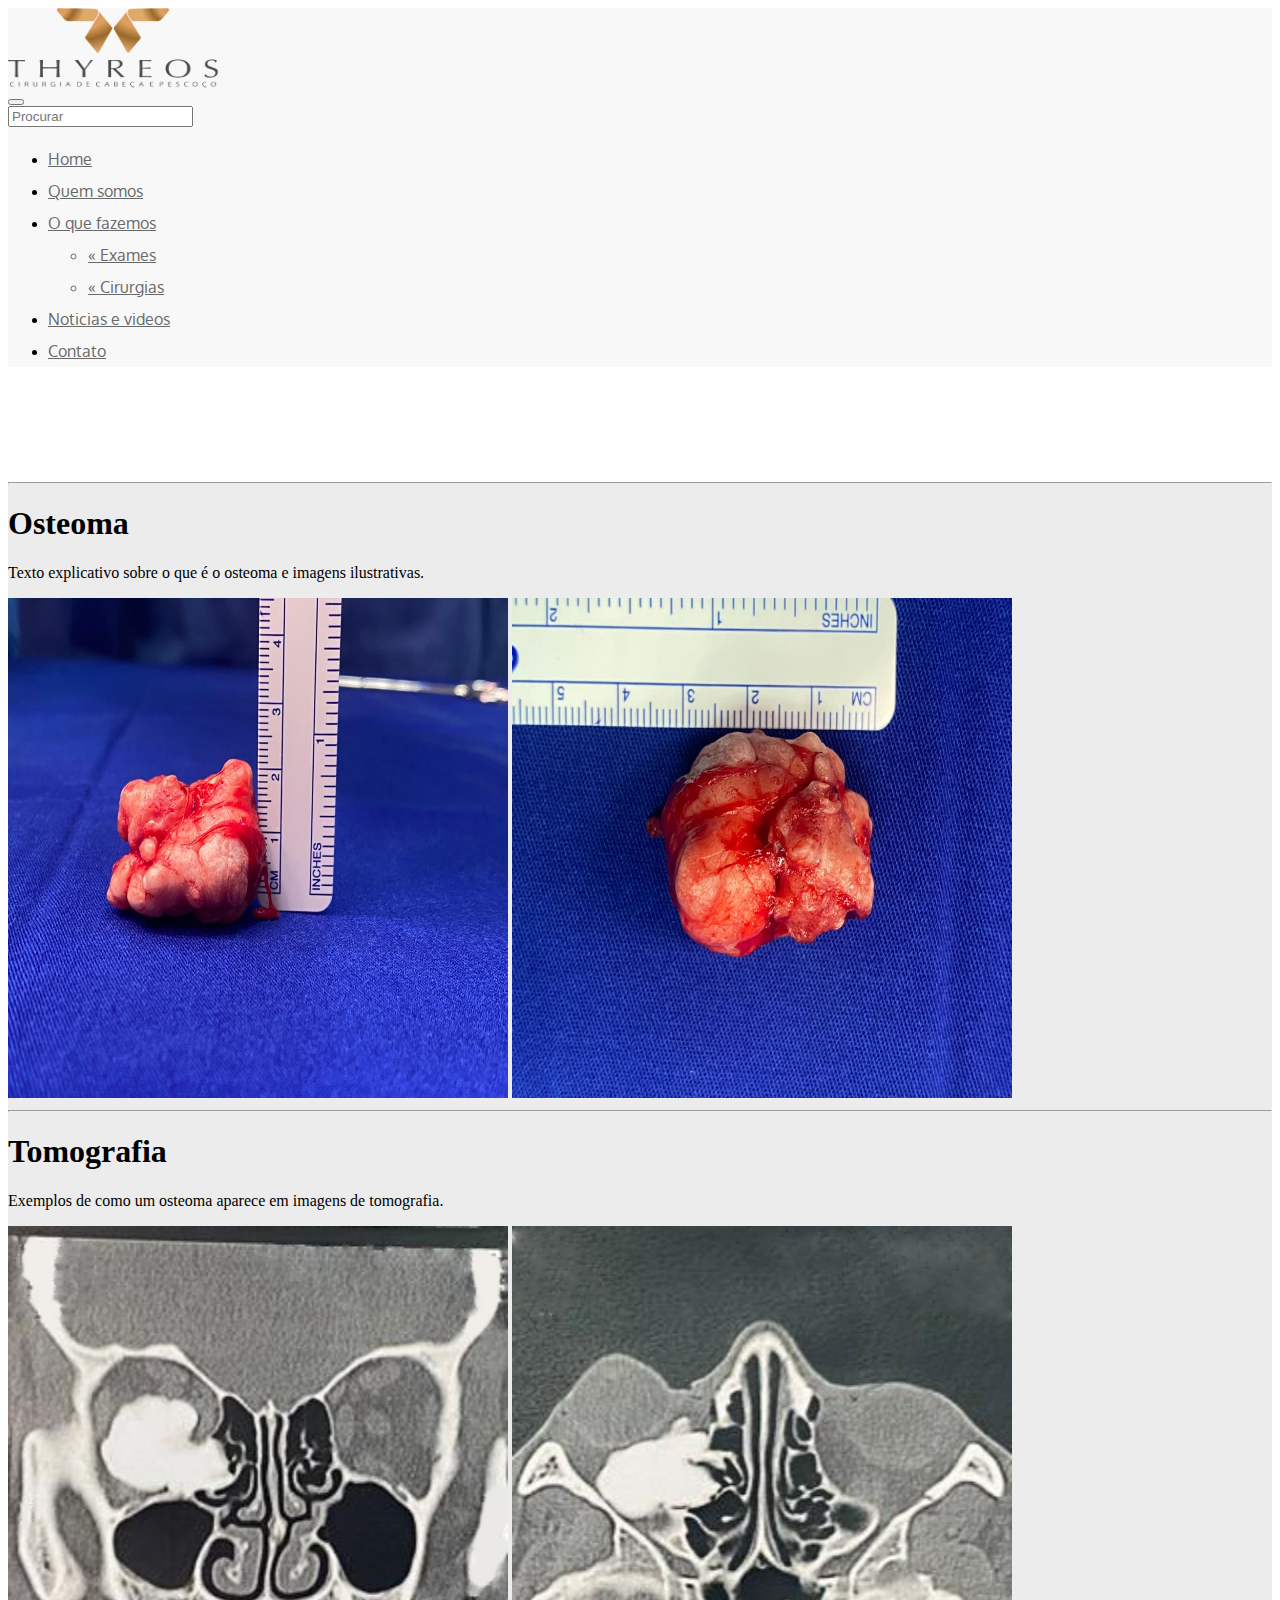
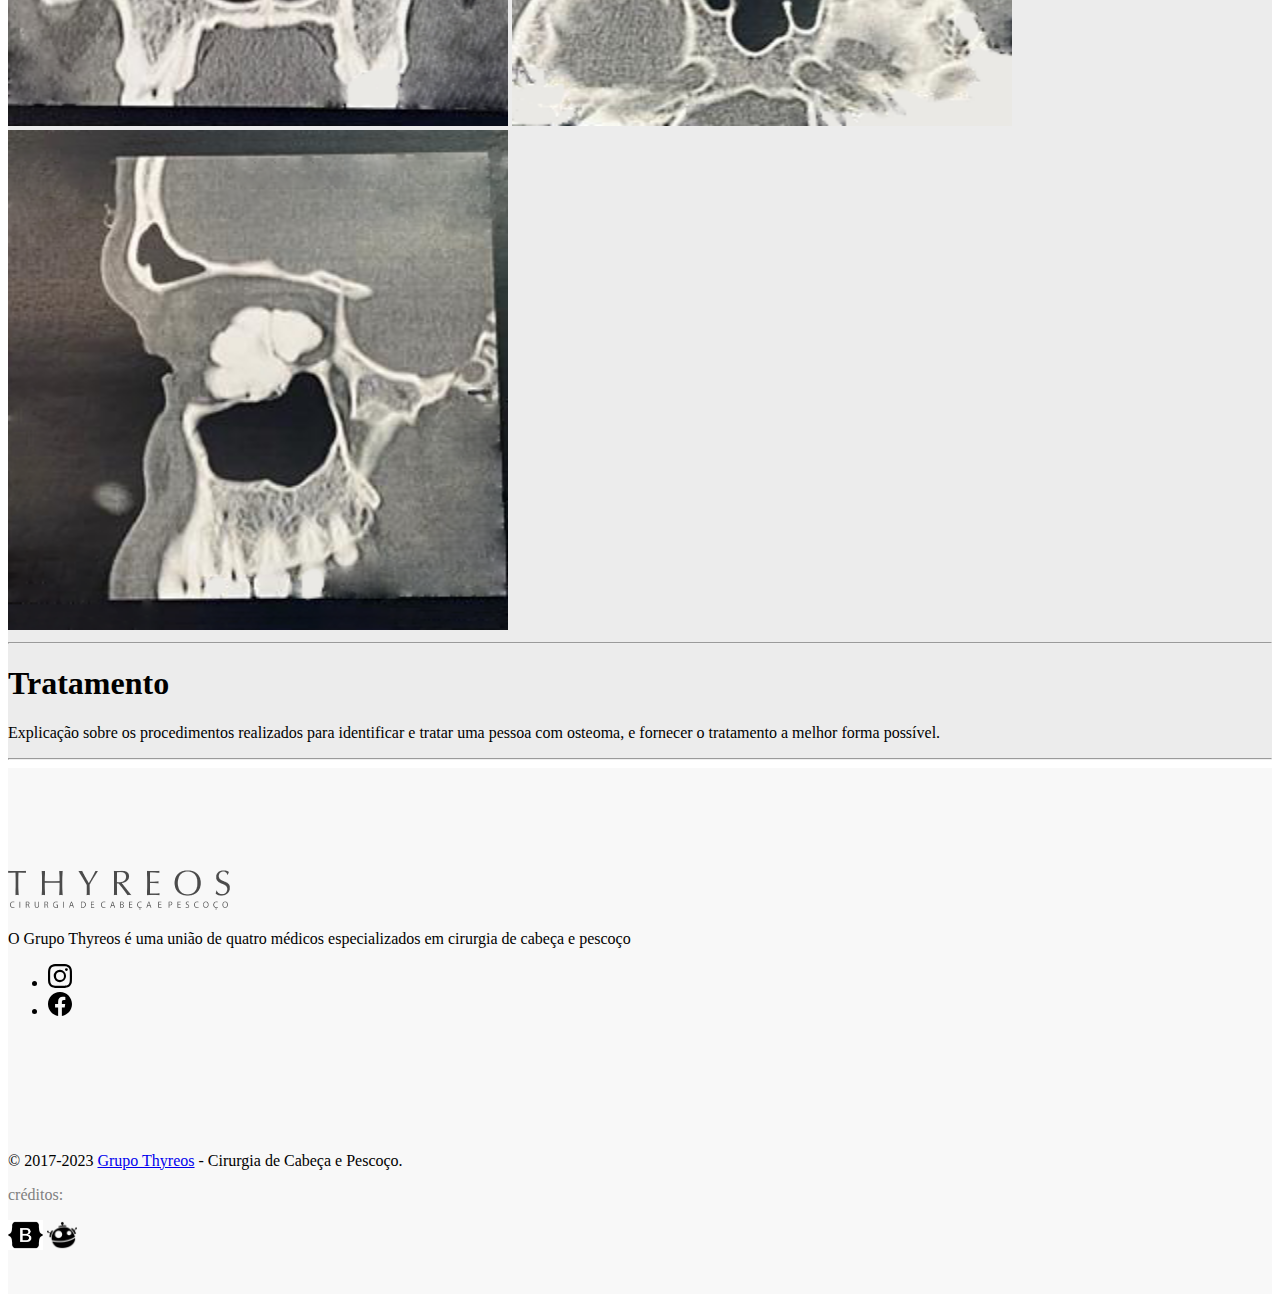
==== commit 6f17c9fc: "Update osteoma.html" ====
--- a/html/osteoma.html
+++ b/html/osteoma.html
@@ -215,8 +215,8 @@
           
               <div class="featurette my-4 p-3 shadow bg-light">
                 <div class="text-center">
-                  <h1 class="featurette-heading">Ressonância <!--<span class="text-muted">Checkmate.</span>--></h1>
-                  <p class="lead">Exemplos de como um osteoma aparece em imagens de ressonância.</p>
+                  <h1 class="featurette-heading">Tomografia <!--<span class="text-muted">Checkmate.</span>--></h1>
+                  <p class="lead">Exemplos de como um osteoma aparece em imagens de tomografia.</p>
                 </div>
                 <div class="">
                   <img src="../images/Tomografia1.png" class="bd-placeholder-img bd-placeholder-img-lg featurette-image img-fluid mx-auto" width="500" height="500" xmlns="http://www.w3.org/2000/svg" role="img" aria-label="Placeholder: 500x500" preserveAspectRatio="xMidYMid slice" focusable="false"><title>Placeholder</title><rect width="100%" height="100%" fill="#eee"></rect><text x="50%" y="50%" fill="#aaa" dy=".3em"></text></img>
